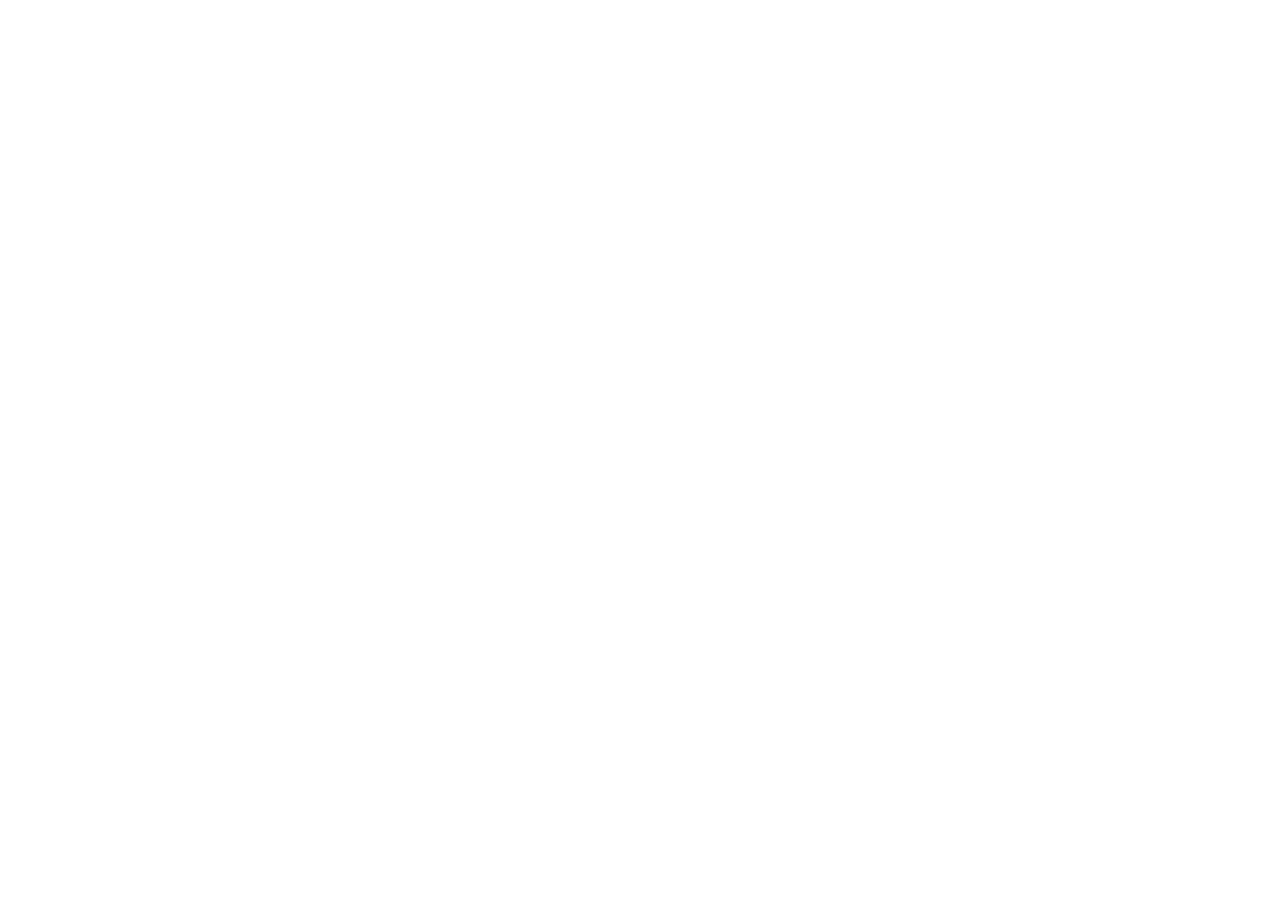
==== index.html @ 2e8c9b0a "Add new files" ====
<!DOCTYPE html>
<html lang="en">
<head>
    <meta charset="UTF-8">
    <meta http-equiv="X-UA-Compatible" content="IE=edge">
    <meta name="viewport" content="width=device-width, initial-scale=1.0">
    <title>Document</title>
</head>
<body>
    
</body>
</html>
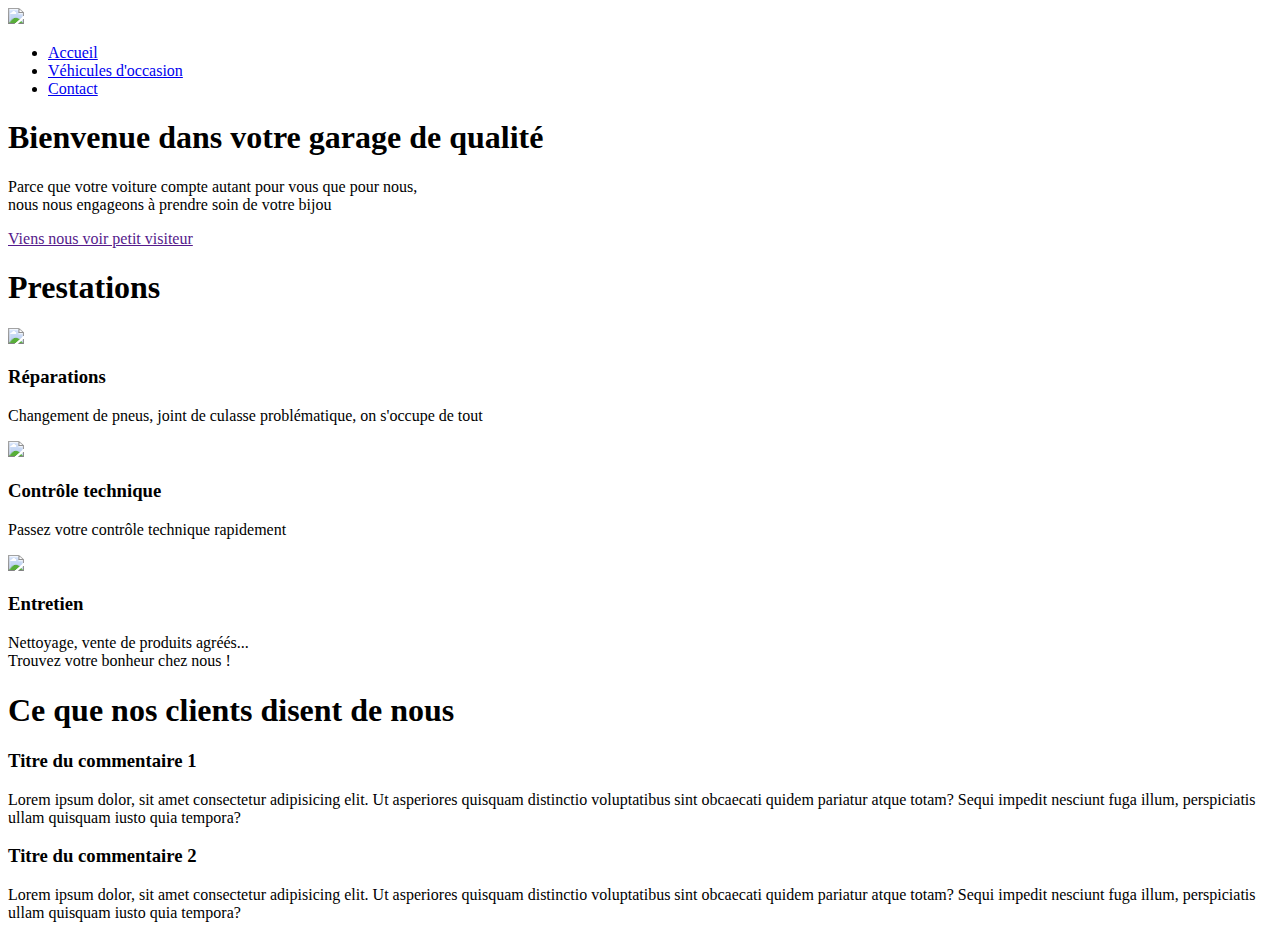
==== commit d1cfe1e8: "Add content" ====
--- a/index.html
+++ b/index.html
@@ -4,9 +4,109 @@
     <meta charset="UTF-8">
     <meta http-equiv="X-UA-Compatible" content="IE=edge">
     <meta name="viewport" content="width=device-width, initial-scale=1.0">
-    <title>Document</title>
-</head>
+    <title>Garage V. Parrot</title>
+    <link rel="icon" href="assets/img/favicon.png" type="image/png">
+    <link rel="stylesheet" href="assets/style.css">
+    <link rel="stylesheet" href="https://cdnjs.cloudflare.com/ajax/libs/font-awesome/6.4.0/css/all.min.css" integrity="sha512-iecdLmaskl7CVkqkXNQ/ZH/XLlvWZOJyj7Yy7tcenmpD1ypASozpmT/E0iPtmFIB46ZmdtAc9eNBvH0H/ZpiBw==" crossorigin="anonymous" referrerpolicy="no-referrer" />
+  </head>
+
 <body>
-    
+<section class="header">
+  <nav>
+    <a href="index.html"><img src="assets/img/logo.png"></a>
+    <div class="nav-links" id="navLinks">
+      <i class="fa fa-times" onclick="hideMenu()"></i>
+      <ul>
+        <li><a href="index.html">Accueil</a></li>
+        <li><a href="vehicules.html">Véhicules d'occasion</a></li>
+        <li><a href="contact.html">Contact</a></li>
+      </ul>
+    </div>
+    <i class="fa fa-bars" onclick="showMenu()"></i>
+  </nav>
+
+<div class="text-box">
+  <h1>Bienvenue dans votre garage de qualité</h1>
+  <p>Parce que votre voiture compte autant pour vous que pour nous, <br>nous nous engageons à prendre soin de votre bijou</p>
+  <a href="" class="hero-btn">Viens nous voir petit visiteur</a>
+</div>
+</section>
+
+<!--PRESTATIONS-->
+<section class="repair">
+  <h1>Prestations</h1>
+  <div class="row">
+    <div class="repair-col">
+      <img src="assets/img/repair.png">
+        <h3>Réparations</h3>
+        <p>Changement de pneus, joint de culasse problématique, on s'occupe de tout</p>
+    </div>
+    <div class="repair-col">
+      <img src="assets/img/control.png">
+        <h3>Contrôle technique</h3>
+        <p>Passez votre contrôle technique rapidement</p>
+    </div>
+    <div class="repair-col">
+      <img src="assets/img/clean.png">
+        <h3>Entretien</h3>
+        <p>Nettoyage, vente de produits agréés... <br>Trouvez votre bonheur chez nous !</p>
+    </div>
+  </div>
+</section>
+
+<!---COMMENTS-->
+
+<section class="comments">
+  <h1>Ce que nos clients disent de nous</h1>
+  <div class="row">
+    <div class="comments-col">
+      <div>
+        <h3>Titre du commentaire 1</h3>
+        <p>Lorem ipsum dolor, sit amet consectetur adipisicing elit. Ut asperiores quisquam 
+          distinctio voluptatibus sint obcaecati quidem pariatur atque totam? Sequi impedit 
+          nesciunt fuga illum, perspiciatis ullam quisquam iusto quia tempora?</p>
+          <i class="fa fa-star"></i>
+          <i class="fa fa-star"></i>
+          <i class="fa fa-star"></i>
+          <i class="fa fa-star"></i>
+          <i class="fa fa-star-o"></i>
+      </div>
+    </div>
+    <div class="comments-col">
+      <div>
+        <h3>Titre du commentaire 2</h3>
+        <p>Lorem ipsum dolor, sit amet consectetur adipisicing elit. Ut asperiores quisquam 
+          distinctio voluptatibus sint obcaecati quidem pariatur atque totam? Sequi impedit 
+          nesciunt fuga illum, perspiciatis ullam quisquam iusto quia tempora?</p>
+          <i class="fa fa-star"></i>
+          <i class="fa fa-star"></i>
+          <i class="fa fa-star"></i>
+          <i class="fa fa-star"></i>
+          <i class="fa fa-star-o"></i>
+      </div>
+    </div>
+  </div>
+</section>
+
+<!---FOOTER-->
+
+<section class="footer">
+  
+</section>
+
+<!--Javascript for Toggle Menu-->
+<script>
+  var navLinks = document.getElementById("navLinks");
+
+  function showMenu() {
+    navLinks.style.right = "0";
+  }
+  function hideMenu(){
+    navLinks.style.right = "-200px";
+  }
+
+
+</script>
+
 </body>
 </html>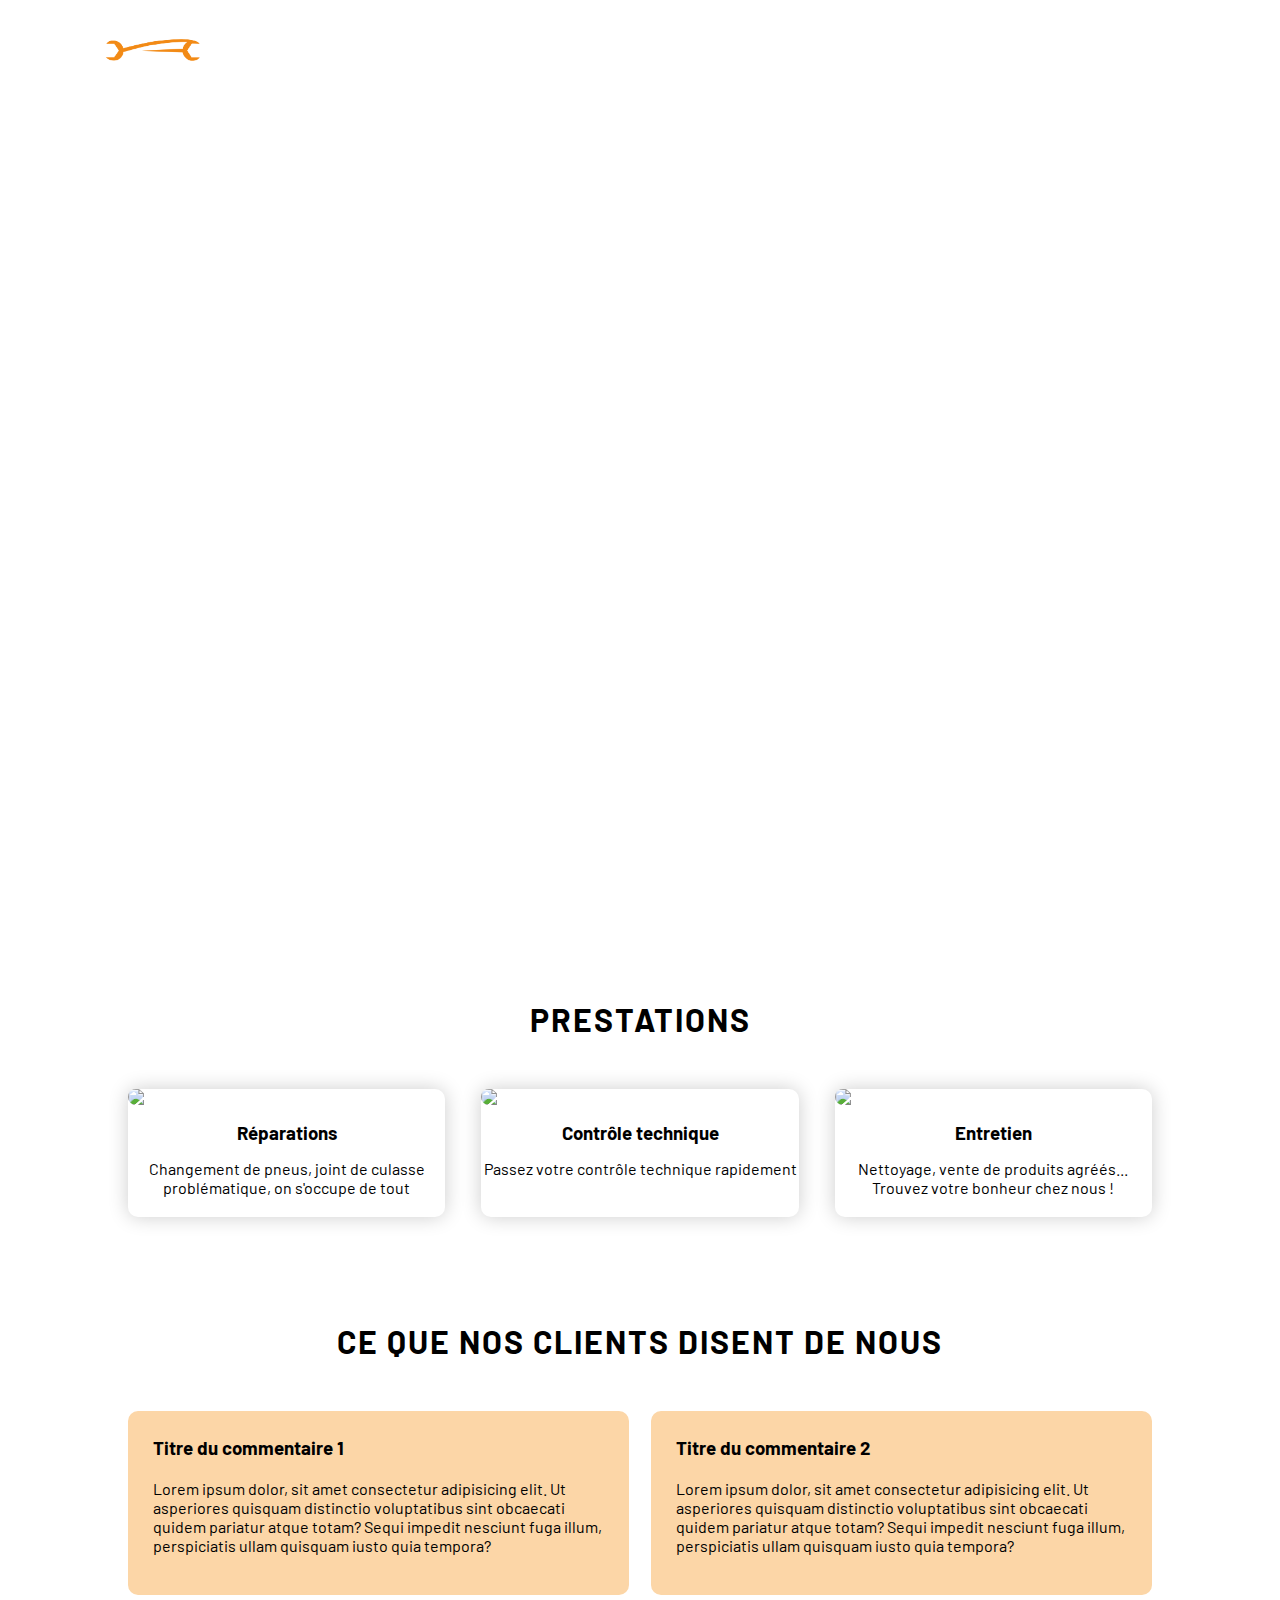
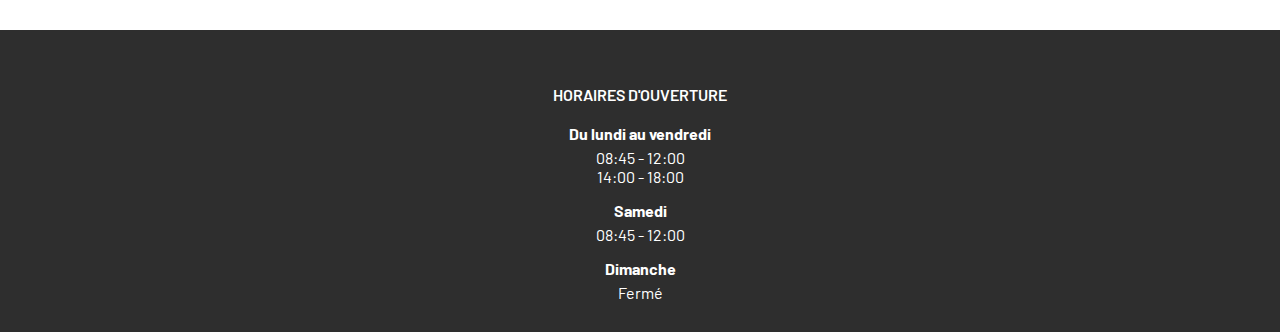
==== commit 6ba4b589: "index page" ====
--- a/index.html
+++ b/index.html
@@ -5,15 +5,15 @@
     <meta http-equiv="X-UA-Compatible" content="IE=edge">
     <meta name="viewport" content="width=device-width, initial-scale=1.0">
     <title>Garage V. Parrot</title>
-    <link rel="icon" href="assets/img/favicon.png" type="image/png">
-    <link rel="stylesheet" href="assets/style.css">
+    <link rel="icon" href="assets/favicon.svg" type="image/svg">
+    <link rel="stylesheet" href="CSS/style.css">
     <link rel="stylesheet" href="https://cdnjs.cloudflare.com/ajax/libs/font-awesome/6.4.0/css/all.min.css" integrity="sha512-iecdLmaskl7CVkqkXNQ/ZH/XLlvWZOJyj7Yy7tcenmpD1ypASozpmT/E0iPtmFIB46ZmdtAc9eNBvH0H/ZpiBw==" crossorigin="anonymous" referrerpolicy="no-referrer" />
   </head>
 
 <body>
 <section class="header">
   <nav>
-    <a href="index.html"><img src="assets/img/logo.png"></a>
+    <a href="index.html"><img src="assets/logo.png"></a>
     <div class="nav-links" id="navLinks">
       <i class="fa fa-times" onclick="hideMenu()"></i>
       <ul>
@@ -26,9 +26,9 @@
   </nav>
 
 <div class="text-box">
-  <h1>Bienvenue dans votre garage de qualité</h1>
-  <p>Parce que votre voiture compte autant pour vous que pour nous, <br>nous nous engageons à prendre soin de votre bijou</p>
-  <a href="" class="hero-btn">Viens nous voir petit visiteur</a>
+  <h1>Bienvenue dans votre Garage V. Parrot</h1>
+  <p>Forts de 15 années d'expérience, nous vous garantissons un service sur mesure.<br>Rassurez-vous, votre véhicule est entre de bonnes mains </p>
+  <a href="" class="hero-btn">Contactez-nous !</a>
 </div>
 </section>
 
@@ -37,17 +37,17 @@
   <h1>Prestations</h1>
   <div class="row">
     <div class="repair-col">
-      <img src="assets/img/repair.png">
+      <img src="assets/repair.png">
         <h3>Réparations</h3>
         <p>Changement de pneus, joint de culasse problématique, on s'occupe de tout</p>
     </div>
     <div class="repair-col">
-      <img src="assets/img/control.png">
+      <img src="assets/control.png">
         <h3>Contrôle technique</h3>
         <p>Passez votre contrôle technique rapidement</p>
     </div>
     <div class="repair-col">
-      <img src="assets/img/clean.png">
+      <img src="assets/clean.png">
         <h3>Entretien</h3>
         <p>Nettoyage, vente de produits agréés... <br>Trouvez votre bonheur chez nous !</p>
     </div>
@@ -69,7 +69,7 @@
           <i class="fa fa-star"></i>
           <i class="fa fa-star"></i>
           <i class="fa fa-star"></i>
-          <i class="fa fa-star-o"></i>
+          <i class="fa fa-star-half"></i>
       </div>
     </div>
     <div class="comments-col">
@@ -82,7 +82,7 @@
           <i class="fa fa-star"></i>
           <i class="fa fa-star"></i>
           <i class="fa fa-star"></i>
-          <i class="fa fa-star-o"></i>
+          <i class="fa fa-star-half"></i>
       </div>
     </div>
   </div>
@@ -91,7 +91,14 @@
 <!---FOOTER-->
 
 <section class="footer">
-  
+    <h4>Horaires d'ouverture</h4>
+        <h5>Du lundi au vendredi</h5>
+        <p>08:45 - 12:00<br>
+        14:00 - 18:00</p>
+       <h5>Samedi</h5>
+        <p>08:45 - 12:00</p>
+        <h5>Dimanche</h5>
+        <p>Fermé</p>
 </section>
 
 <!--Javascript for Toggle Menu-->
--- a/CSS/style.css
+++ b/CSS/style.css
@@ -0,0 +1,245 @@
+@import url('https://fonts.googleapis.com/css2?family=Barlow&display=swap');
+@import url('https://fonts.googleapis.com/css2?family=Barlow:wght@700&display=swap');
+
+* {
+    margin: 0;
+    padding: 0;
+    font-family: 'Barlow', sans-serif;
+}
+.header {
+    min-height: 100vh;
+    width: 100%;
+    background-image: url("../assets/banner.png");
+    background-position: center;
+    background-size: cover;
+    position: relative;
+}
+nav{
+    display: flex;
+    padding: 2% 6%;
+    justify-content: space-between;
+    align-items: center;
+}
+nav img {
+    width: 150px;
+}
+.nav-links {
+    flex: 1;
+    text-align: right;
+}
+.nav-links ul li {
+    list-style: none;
+    display: inline-block;
+    padding: 8px 12px;
+    position: relative;
+}
+.nav-links ul li a {
+    color: #fff;
+    text-decoration: none;
+    text-transform: uppercase;
+    font-weight: bold;
+    font-size: 13px;
+    letter-spacing: 2px;
+}
+.nav-links ul li::after {
+    content: '';
+    width: 0%;
+    height: 2px;
+    background-color: darkorange;
+    display: block;
+    margin: auto;
+    transition: 0.5s;
+}
+.nav-links ul li:hover::after {
+    width: 100%;
+}
+.text-box {
+    width: 90%;
+    color: #fff;
+    position: absolute;
+    top: 50%;
+    left: 50%;
+    transform: translate(-50%, -50%);
+    text-align: center;
+}
+.text-box h1 {
+    font-size: 62px;
+    font-weight: bold;
+}
+.text-box p {
+    margin: 10px 0 40px;
+    font-size: 20px;
+    color: #fff;
+}
+
+.hero-btn {
+    display: inline-block;
+    text-decoration: none;
+    color: #fff;
+    border: 1px solid #fff;
+    padding: 12px 34px;
+    font-size: 18px;
+    background: transparent;
+    position: relative;
+    cursor: pointer;
+}
+.hero-btn:hover{
+    border: 1px solid #ff8c00;
+    background: #ff8c00;
+    transition: 1s;
+    color: #fff;
+}
+nav .fa {
+    display: none;
+}
+
+@media(max-width: 700px) {
+    .text-box h1 {
+        font-size: 45px;
+        font-weight: bold;
+    }
+    .nav-links ul li {
+        display: block;
+    }
+    .nav-links {
+        position: absolute;
+        background-color: #ff8c00;
+        height: 100vh;
+        width: 200px;
+        top: 0;
+        right: -200px;
+        text-align: left;
+        z-index: 2;
+        transition: 1s;
+    }
+    nav .fa {
+        display: block;
+        color: #fff;
+        margin: 10px;
+        font-size: 22px;
+        cursor: pointer;
+    }
+    .nav-links ul {
+        padding: 30px;
+    }
+    html, body {
+        overflow-x: hidden;
+    }
+}
+
+/*-------Prestations------ */
+.row {
+    margin-top: 5%;
+    display: flex;
+    justify-content: space-between;
+}
+.repair {
+    width: 80%;
+    margin: auto;
+    text-align: center;
+    padding-top: 100px;
+}
+.repair h1 {
+    text-transform: uppercase;
+    font-weight: bold;
+    letter-spacing: 2px;
+}
+.repair-col {
+    flex-basis: 31%;
+    border-radius: 10px;
+    margin-bottom: 5px;
+    text-align: center;
+    box-sizing: border-box;
+    box-shadow: 0 0 20px 0px rgba(0,0,0,0.2);
+}
+.repair-col img {
+    width: 100%;
+    display: block;
+    border-radius: 10px;
+}
+.repair-col  p{
+    padding: 0;
+    margin-bottom: 20px;
+}
+.repair-col h3{
+    margin-top: 16px;
+    margin-bottom: 15px;
+    text-align: center;
+}
+
+
+@media(max-width: 700px){
+    .row{
+        flex-direction: column;
+    }
+    .repair-col{
+        margin-bottom: 50px;
+    }
+}
+
+/* Comments*/
+
+.comments {
+    width: 80%;
+    margin: auto;
+    padding-top: 100px;
+    text-align: center;
+}
+.comments h1{
+    text-transform: uppercase;
+    font-weight: bold;
+    letter-spacing: 2px;
+}
+.comments-col {
+    flex-basis: 44%;
+    border-radius: 10px;
+    margin-bottom: 5px;
+    text-align: left;
+    background-color: #fcd6a7;
+    padding: 25px;
+    cursor: pointer;
+    display: flex;
+}
+.comments-col h3 {
+    text-align: left;
+}
+.comments-col p {
+    padding-top: 20px;
+    padding-bottom: 15px;
+    text-align: left;
+}
+.comments-col .fa {
+    color: #ff8c00;
+}
+@media(max-width: 1120px){
+    .comments-col{
+        margin-right: 10px;
+    }
+}
+@media(max-width: 700px){
+    .comments-col{
+        margin-right: 0;
+        margin-bottom: 15px;
+    }
+}
+
+/*----- FOOTER ----*/
+.footer {
+    width: 100%;
+    background-color: #2e2e2e;
+    color: #fff;
+    text-align: center;
+    padding: 30px 0;
+    margin-top: 30px;
+}
+.footer h4 {
+    margin-top: 25px;
+    margin-bottom: 20px;
+    font-weight: 600;
+    text-transform: uppercase;
+}
+.footer h5{
+    margin-bottom: 5px;
+    margin-top: 15px;
+    font-size: medium;
+}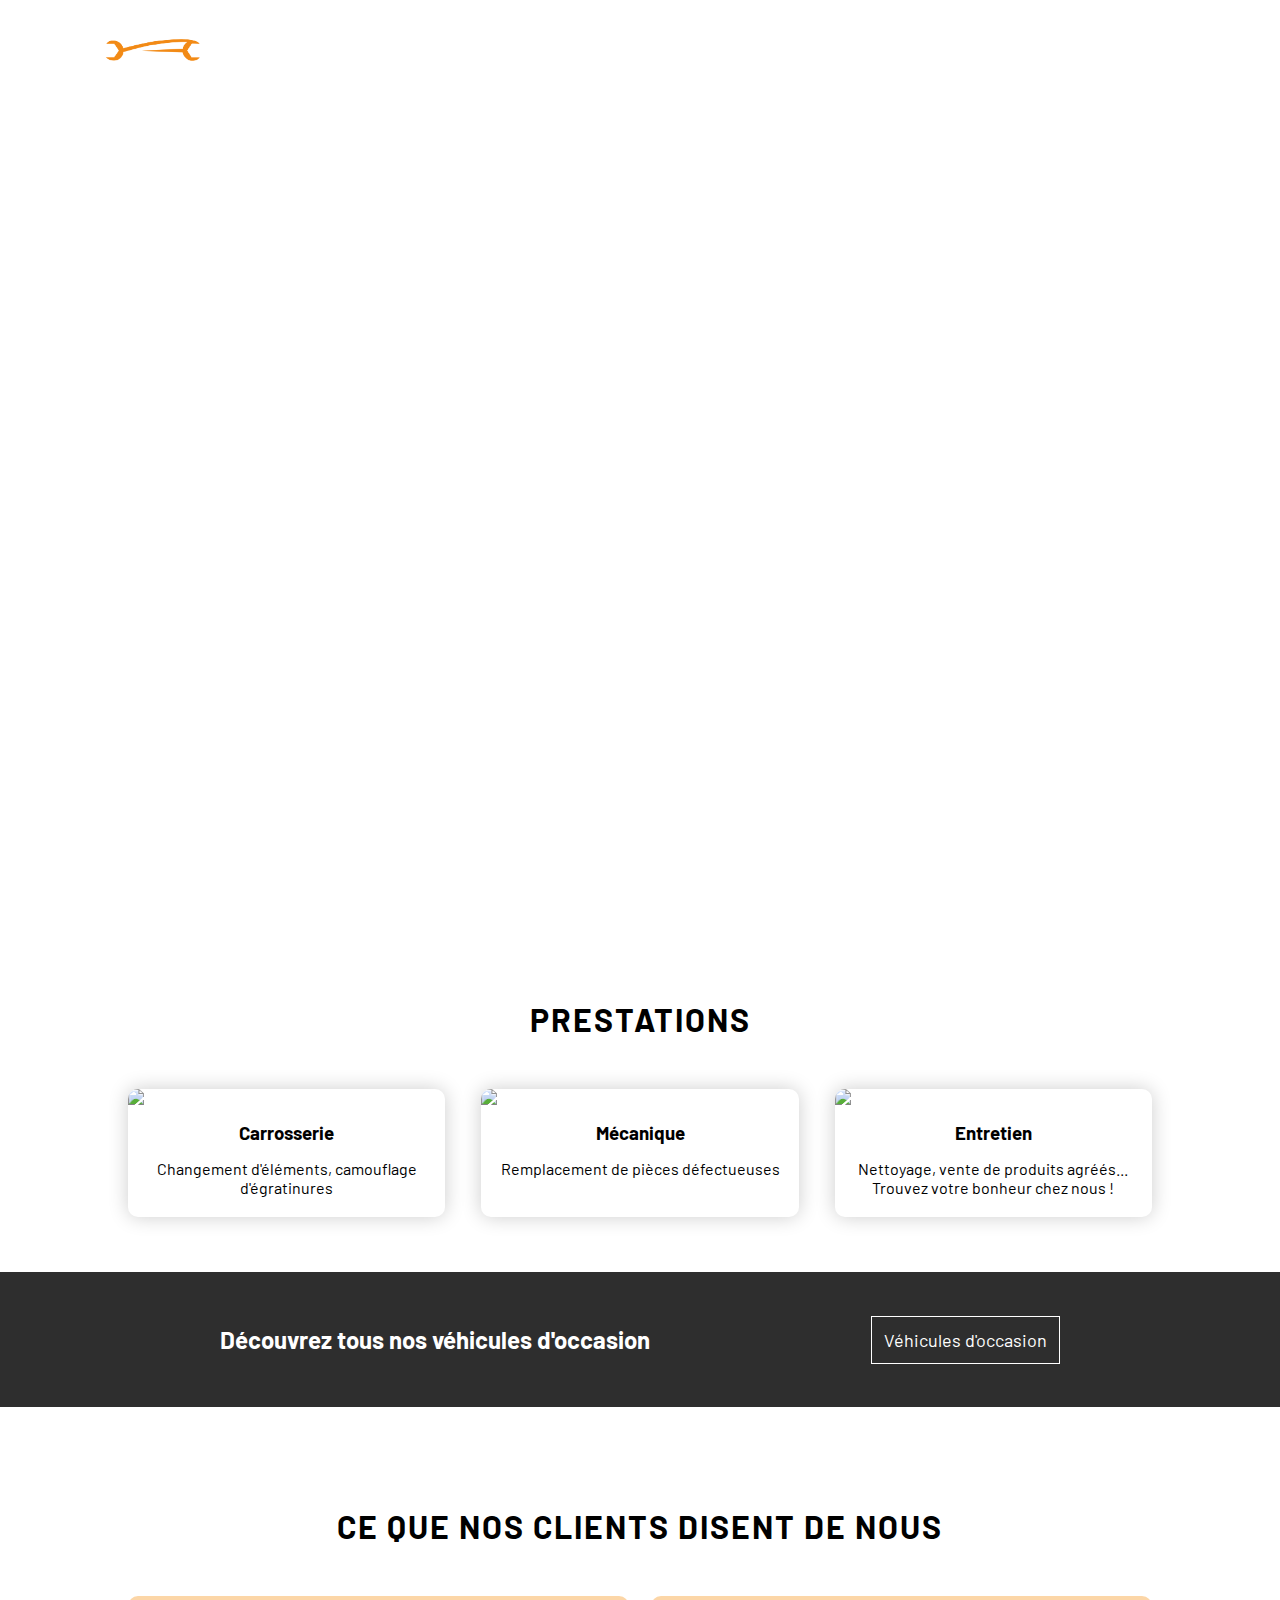
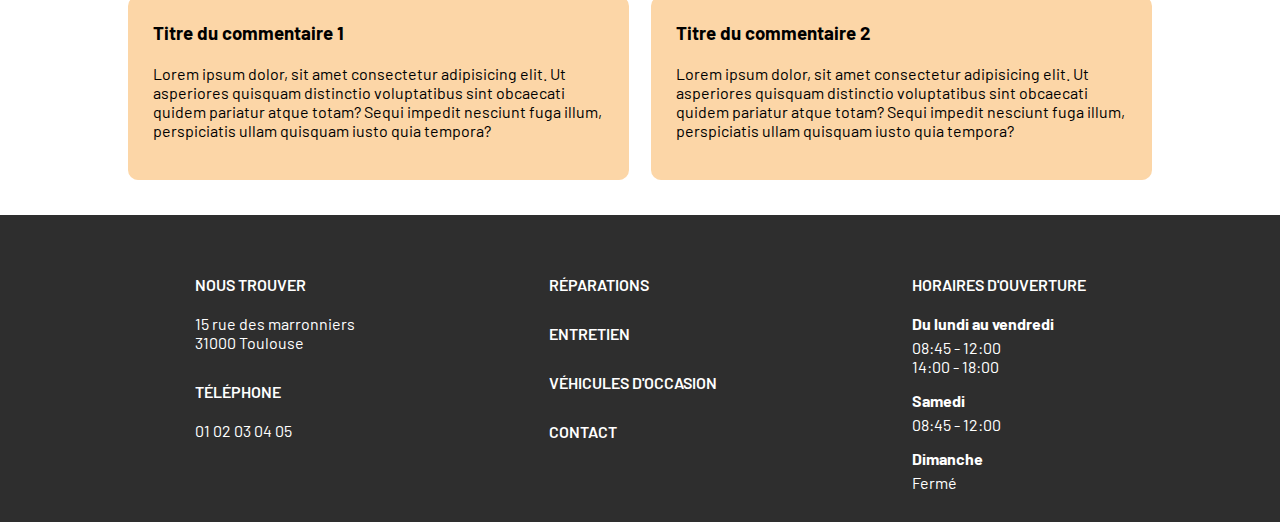
==== commit 2a0f3256: "Création pages supp" ====
--- a/index.html
+++ b/index.html
@@ -11,13 +11,15 @@
   </head>
 
 <body>
-<section class="header">
+<section class="header-index">
   <nav>
     <a href="index.html"><img src="assets/logo.png"></a>
     <div class="nav-links" id="navLinks">
       <i class="fa fa-times" onclick="hideMenu()"></i>
       <ul>
         <li><a href="index.html">Accueil</a></li>
+        <li><a href="repair.html">Réparations</a></li>
+        <li><a href="clean.html">Entretien</a></li>
         <li><a href="vehicules.html">Véhicules d'occasion</a></li>
         <li><a href="contact.html">Contact</a></li>
       </ul>
@@ -28,7 +30,7 @@
 <div class="text-box">
   <h1>Bienvenue dans votre Garage V. Parrot</h1>
   <p>Forts de 15 années d'expérience, nous vous garantissons un service sur mesure.<br>Rassurez-vous, votre véhicule est entre de bonnes mains </p>
-  <a href="" class="hero-btn">Contactez-nous !</a>
+  <a href="contact.html" class="hero-btn">Contactez-nous !</a>
 </div>
 </section>
 
@@ -38,13 +40,13 @@
   <div class="row">
     <div class="repair-col">
       <img src="assets/repair.png">
-        <h3>Réparations</h3>
-        <p>Changement de pneus, joint de culasse problématique, on s'occupe de tout</p>
+        <h3>Carrosserie</h3>
+        <p>Changement d'éléments, camouflage d'égratinures</p>
     </div>
     <div class="repair-col">
       <img src="assets/control.png">
-        <h3>Contrôle technique</h3>
-        <p>Passez votre contrôle technique rapidement</p>
+        <h3>Mécanique</h3>
+        <p>Remplacement de pièces défectueuses</p>
     </div>
     <div class="repair-col">
       <img src="assets/clean.png">
@@ -52,6 +54,12 @@
         <p>Nettoyage, vente de produits agréés... <br>Trouvez votre bonheur chez nous !</p>
     </div>
   </div>
+</section>
+
+<!--- VEHICULES -->
+<section class="banner-vehicules">
+  <h2>Découvrez tous nos véhicules d'occasion</h2>
+  <a href="vehicules.html" class="btn-vehicules">Véhicules d'occasion</a>
 </section>
 
 <!---COMMENTS-->
@@ -91,6 +99,19 @@
 <!---FOOTER-->
 
 <section class="footer">
+  <div>
+    <h4>Nous trouver</h4>
+    <p>15 rue des marronniers<br>31000 Toulouse</p>
+    <h4>Téléphone</h4>
+    <p>01 02 03 04 05</p>
+  </div>
+  <div class="nav-footer">
+    <a href="repair.html"><h4>Réparations</h4></a>
+    <a href="clean.html"><h4>Entretien</h4></a>
+    <a href="vehicules.html"><h4>Véhicules d'occasion</h4></a>
+    <a href="contact.html"><h4>Contact</h4></a>
+  </div>
+  <div>
     <h4>Horaires d'ouverture</h4>
         <h5>Du lundi au vendredi</h5>
         <p>08:45 - 12:00<br>
@@ -99,6 +120,7 @@
         <p>08:45 - 12:00</p>
         <h5>Dimanche</h5>
         <p>Fermé</p>
+  </div>
 </section>
 
 <!--Javascript for Toggle Menu-->
--- a/CSS/style.css
+++ b/CSS/style.css
@@ -6,13 +6,18 @@
     padding: 0;
     font-family: 'Barlow', sans-serif;
 }
-.header {
+.header-index {
     min-height: 100vh;
     width: 100%;
     background-image: url("../assets/banner.png");
     background-position: center;
     background-size: cover;
     position: relative;
+}
+.header {
+    min-height: 10vh;
+    width: 100%;
+    background-color: #2e2e2e;
 }
 nav{
     display: flex;
@@ -155,7 +160,8 @@
 .repair-col img {
     width: 100%;
     display: block;
-    border-radius: 10px;
+    border-top-left-radius: 10px;
+    border-top-right-radius: 10px;
 }
 .repair-col  p{
     padding: 0;
@@ -177,7 +183,51 @@
     }
 }
 
-/* Comments*/
+/*------- VEHICULES -----------*/
+
+.banner-vehicules {
+    min-height: 15vh;
+    width: 100%;
+    background-color: #2e2e2e;
+    display: flex;
+    flex-direction: row;
+    justify-content: space-evenly;
+    margin-top: 50px;
+}
+.banner-vehicules h2 {
+    color: #fff;
+    align-self: center;
+}
+.btn-vehicules {
+    text-decoration: none;
+    color: #fff;
+    font-size: 18px;
+    background: transparent;
+    border: 1px solid #fff;
+    padding: 12px;
+    align-self: center;
+    cursor: pointer;
+}
+.btn-vehicules:hover{
+    border: 1px solid #ff8c00;
+    background: #ff8c00;
+    transition: 1s;
+    color: #fff;
+}
+@media(max-width: 700px){
+    .banner-vehicules{
+        flex-direction: column;
+        margin-bottom: 50px;
+    }
+}
+@media(max-width: 430px){
+    .banner-vehicules{
+        text-align: center;
+    }
+}
+
+
+/*------- COMMENTS -----------*/
 
 .comments {
     width: 80%;
@@ -217,6 +267,9 @@
     }
 }
 @media(max-width: 700px){
+    .comments {
+        padding-top: 30px;
+    }
     .comments-col{
         margin-right: 0;
         margin-bottom: 15px;
@@ -228,12 +281,17 @@
     width: 100%;
     background-color: #2e2e2e;
     color: #fff;
-    text-align: center;
+    display: flex;
+    flex-direction: row;
+    justify-content: space-evenly;
+    text-align: left;
     padding: 30px 0;
     margin-top: 30px;
+    justify-self: center;
+
 }
 .footer h4 {
-    margin-top: 25px;
+    margin-top: 30px;
     margin-bottom: 20px;
     font-weight: 600;
     text-transform: uppercase;
@@ -242,4 +300,19 @@
     margin-bottom: 5px;
     margin-top: 15px;
     font-size: medium;
+}
+.footer a {
+    text-decoration: none;
+    color: #fff;
+}
+@media(max-width: 700px) {
+    .footer {
+        flex-direction: column;
+        align-items: center;
+
+    }
+    .nav-footer {
+        margin-top: 30px;
+        padding: 0;
+    }
 }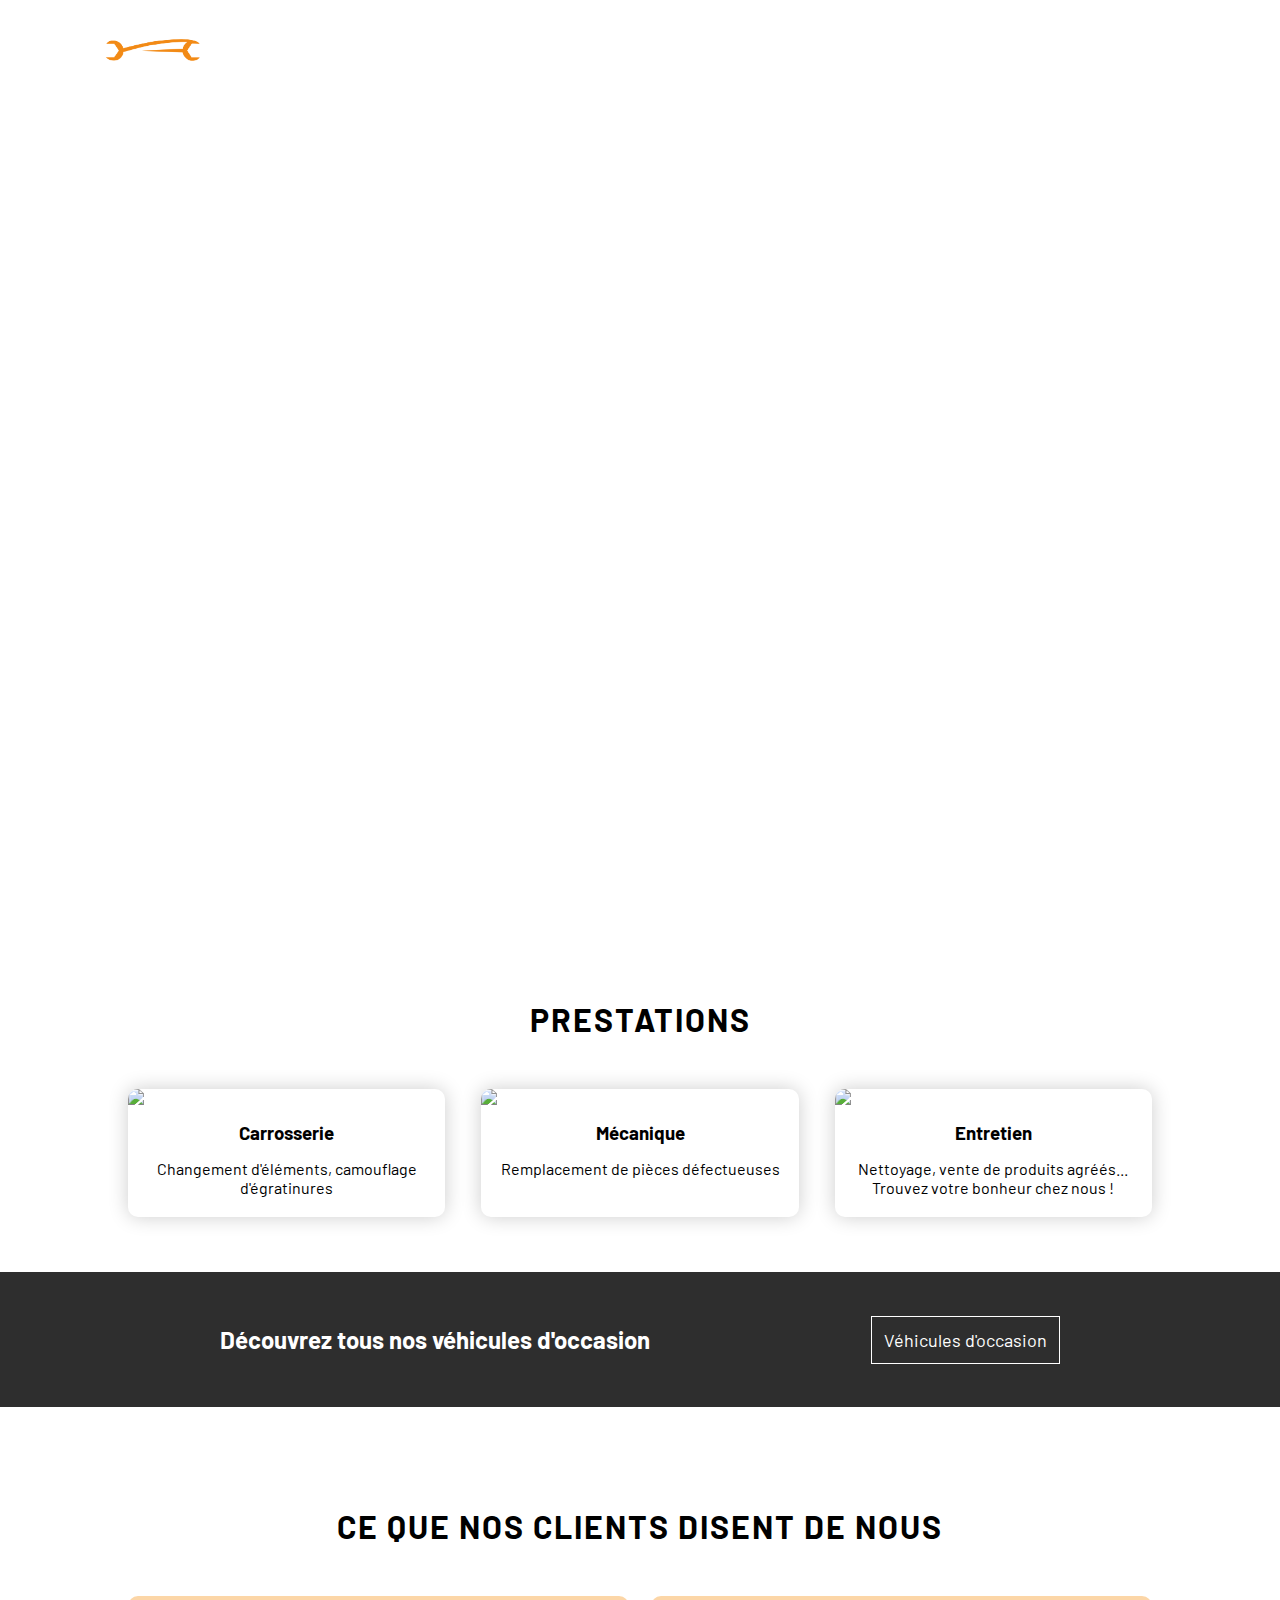
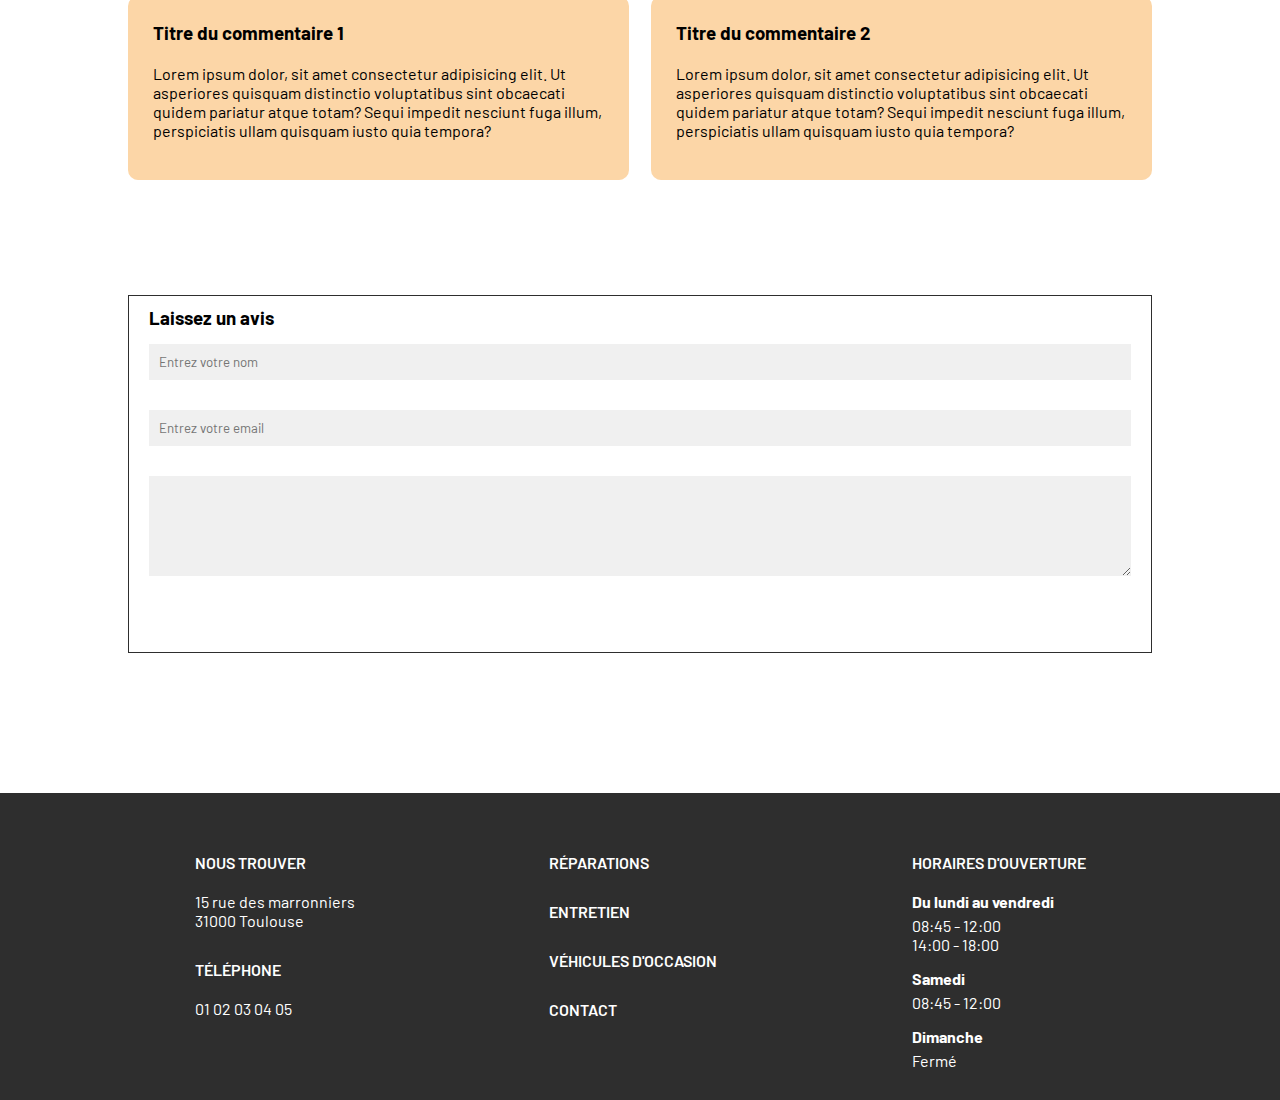
==== commit 101f422c: "avis" ====
--- a/index.html
+++ b/index.html
@@ -96,6 +96,21 @@
   </div>
 </section>
 
+<!--- AVIS --->
+
+<section class="comment-content">
+  <div class="comment-box">
+    <h3> Laissez un avis</h3>
+    <form class="comment-form">
+      <input type="text" placeholder="Entrez votre nom">
+      <input type="email" placeholder="Entrez votre email">
+      <textarea rows="5" placeholder="Votre avis">
+      </textarea>
+      <button type="submit" class="hero-btn red-btn">Envoyer l'avis</button>
+    </form>
+</div>
+</section>
+
 <!---FOOTER-->
 
 <section class="footer">
--- a/CSS/style.css
+++ b/CSS/style.css
@@ -276,6 +276,53 @@
     }
 }
 
+/*------- COMMENT BOX -----------*/
+
+.comment-content {
+    width: 80%;
+    margin: auto;
+    padding: 60px 0;
+    flex-basis: 65%;
+}
+.comment-box {
+    border: 1px solid #2e2e2e;
+    margin: 50px 0;
+    padding: 10px 20px;
+}
+.comment-box h3 {
+    text-align: left;
+}
+.comment-form input, .comment-form textarea {
+    width: 100%;
+    padding: 10px;
+    margin: 15px 0;
+    box-sizing: border-box;
+    border: none;
+    outline: none;
+    background: #f0f0f0;
+}
+
+/*----- CARROSSERIE ----*/
+.carrosserie {
+    width: 80%;
+    margin: auto;
+    padding-top: 80px;
+    padding-bottom: 50px;
+}
+.carrosserie-col {
+    flex-basis: 48%;
+    padding: 30px 2px;
+}
+.carrosserie-col img {
+    width: 100%;
+}
+.carrosserie-col h1 {
+    padding-top: 0;
+}
+.carrosserie-col p {
+    padding: 15px 0 25px;
+}
+
 /*----- FOOTER ----*/
 .footer {
     width: 100%;
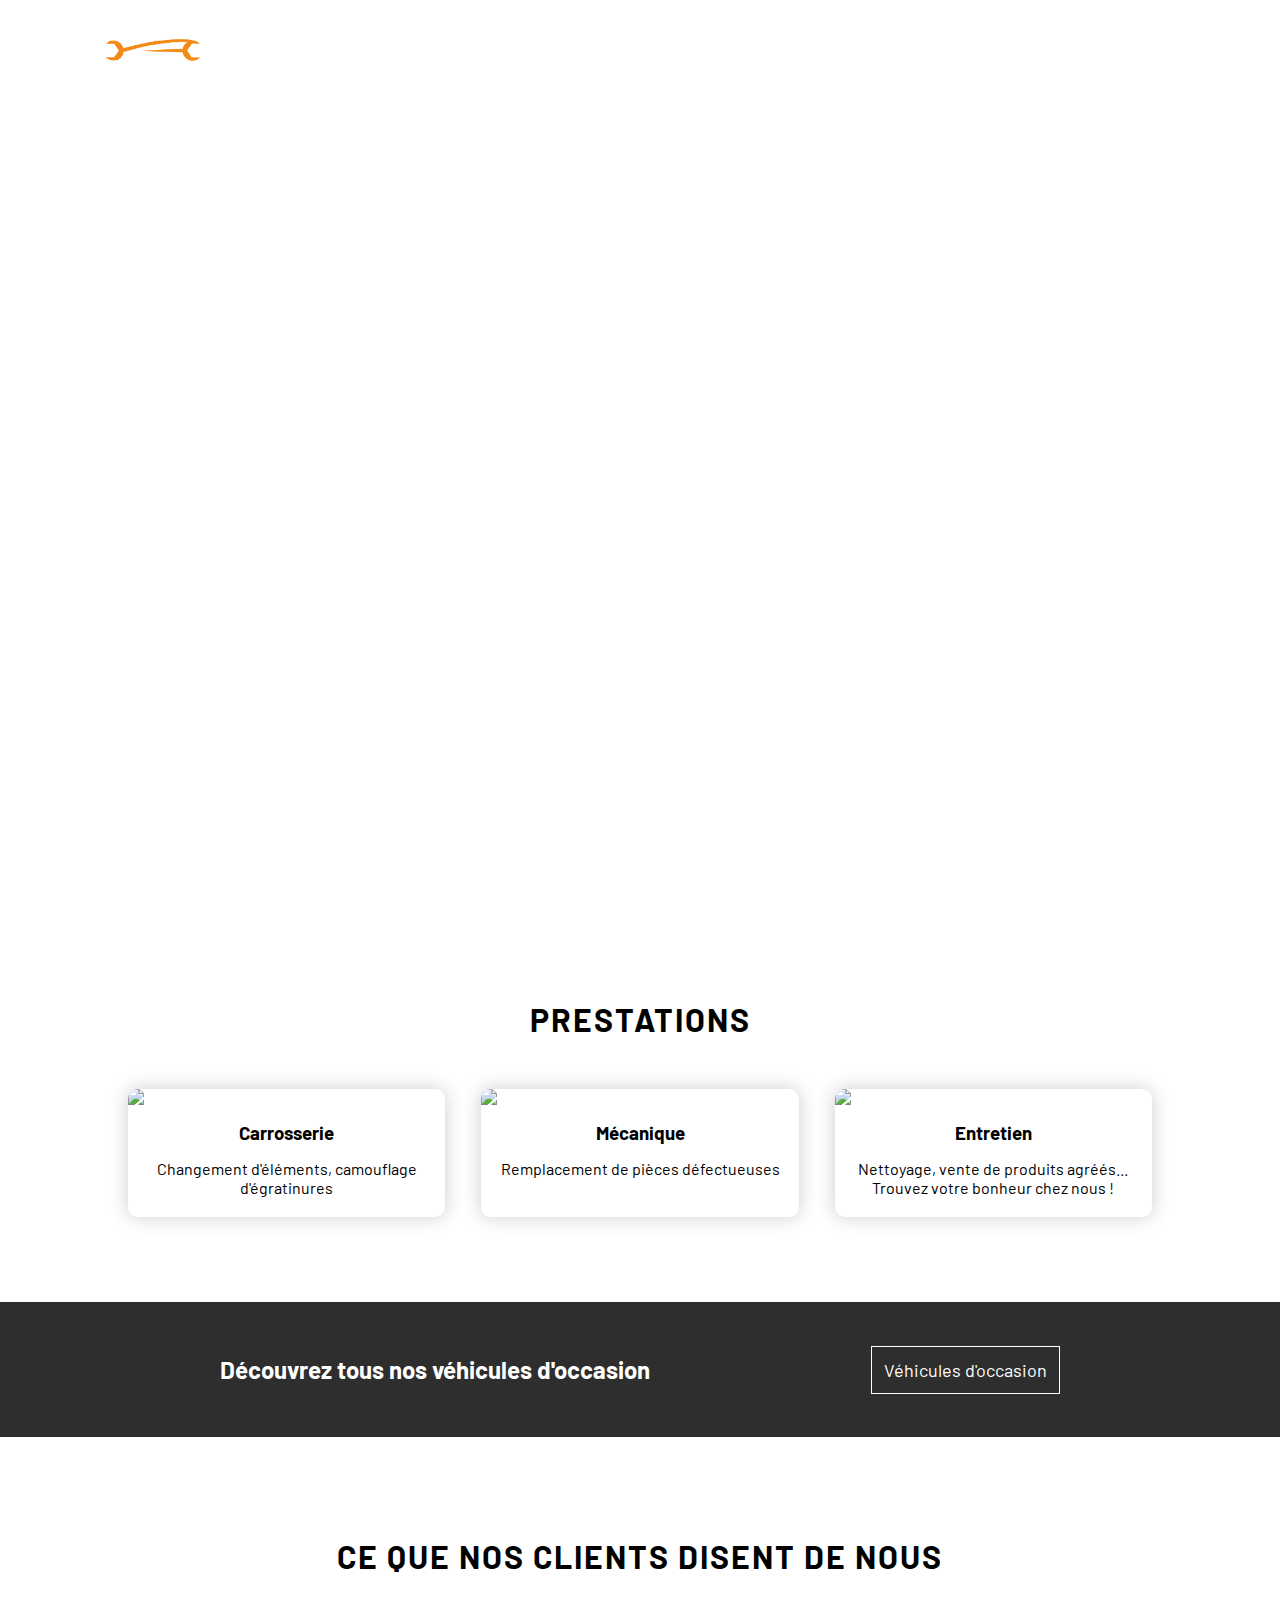
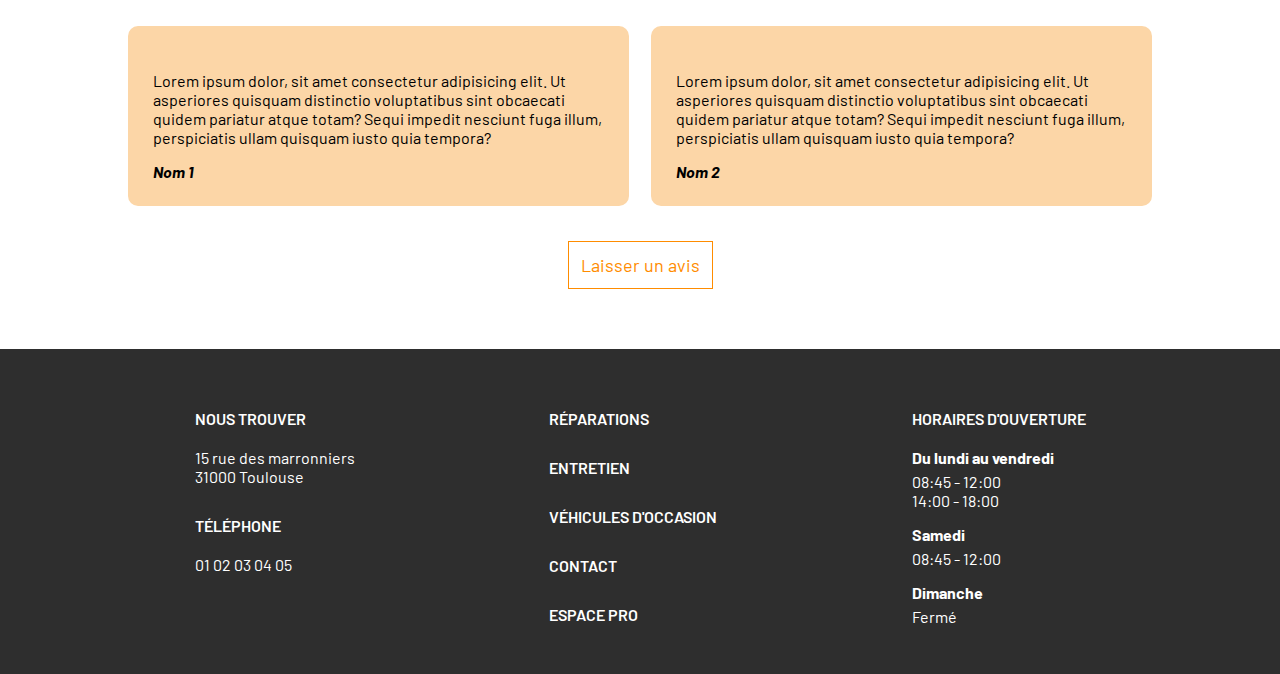
==== commit ae0a9834: "modale" ====
--- a/index.html
+++ b/index.html
@@ -69,46 +69,55 @@
   <div class="row">
     <div class="comments-col">
       <div>
-        <h3>Titre du commentaire 1</h3>
+        <i class="fa fa-star"></i>
+        <i class="fa fa-star"></i>
+        <i class="fa fa-star"></i>
+        <i class="fa fa-star"></i>
+        <i class="fa fa-star-half"></i>
         <p>Lorem ipsum dolor, sit amet consectetur adipisicing elit. Ut asperiores quisquam 
           distinctio voluptatibus sint obcaecati quidem pariatur atque totam? Sequi impedit 
           nesciunt fuga illum, perspiciatis ullam quisquam iusto quia tempora?</p>
-          <i class="fa fa-star"></i>
-          <i class="fa fa-star"></i>
-          <i class="fa fa-star"></i>
-          <i class="fa fa-star"></i>
-          <i class="fa fa-star-half"></i>
+        <h4>Nom 1</h4>
       </div>
     </div>
     <div class="comments-col">
       <div>
-        <h3>Titre du commentaire 2</h3>
+        <i class="fa fa-star"></i>
+        <i class="fa fa-star"></i>
+        <i class="fa fa-star"></i>
+        <i class="fa fa-star"></i>
+        <i class="fa fa-star-half"></i>
         <p>Lorem ipsum dolor, sit amet consectetur adipisicing elit. Ut asperiores quisquam 
           distinctio voluptatibus sint obcaecati quidem pariatur atque totam? Sequi impedit 
           nesciunt fuga illum, perspiciatis ullam quisquam iusto quia tempora?</p>
-          <i class="fa fa-star"></i>
-          <i class="fa fa-star"></i>
-          <i class="fa fa-star"></i>
-          <i class="fa fa-star"></i>
-          <i class="fa fa-star-half"></i>
+        <h4>Nom 2</h4>
       </div>
     </div>
   </div>
-</section>
-
-<!--- AVIS --->
-
-<section class="comment-content">
-  <div class="comment-box">
-    <h3> Laissez un avis</h3>
-    <form class="comment-form">
-      <input type="text" placeholder="Entrez votre nom">
-      <input type="email" placeholder="Entrez votre email">
-      <textarea rows="5" placeholder="Votre avis">
-      </textarea>
-      <button type="submit" class="hero-btn red-btn">Envoyer l'avis</button>
-    </form>
-</div>
+  <div>
+    <!-- Trigger/Open The Modal -->
+      <button id="myBtn" class="comment-btn">Laisser un avis</button>
+    
+      <!-- The Modal -->
+      <div id="myModal" class="modal">
+    
+        <!-- Modal content -->
+        <div class="modal-content">
+          <span class="close">&times;</span>
+          <section class="comment-content">
+            <div class="comment-box">
+              <h3> Laissez un avis</h3>
+              <form class="comment-form">
+                <input type="text" placeholder="Entrez votre nom">
+                <input type="email" placeholder="Entrez votre email">
+                <textarea rows="5" placeholder="Votre commentaire"></textarea>
+                <button type="submit" class="hero-btn red-btn">Envoyer l'avis</button>
+              </form>
+          </div>
+          </section>
+        </div>
+      </div>
+    </div>
 </section>
 
 <!---FOOTER-->
@@ -125,6 +134,7 @@
     <a href="clean.html"><h4>Entretien</h4></a>
     <a href="vehicules.html"><h4>Véhicules d'occasion</h4></a>
     <a href="contact.html"><h4>Contact</h4></a>
+    <a href="#"><h4>Espace pro</h4></a>
   </div>
   <div>
     <h4>Horaires d'ouverture</h4>
@@ -137,20 +147,6 @@
         <p>Fermé</p>
   </div>
 </section>
-
-<!--Javascript for Toggle Menu-->
-<script>
-  var navLinks = document.getElementById("navLinks");
-
-  function showMenu() {
-    navLinks.style.right = "0";
-  }
-  function hideMenu(){
-    navLinks.style.right = "-200px";
-  }
-
-
-</script>
-
+<script src="JS/main.js"></script>
 </body>
 </html>--- a/CSS/style.css
+++ b/CSS/style.css
@@ -192,7 +192,7 @@
     display: flex;
     flex-direction: row;
     justify-content: space-evenly;
-    margin-top: 50px;
+    margin-top: 80px;
 }
 .banner-vehicules h2 {
     color: #fff;
@@ -208,7 +208,7 @@
     align-self: center;
     cursor: pointer;
 }
-.btn-vehicules:hover{
+.btn-vehicules:hover, .comment-btn:hover{
     border: 1px solid #ff8c00;
     background: #ff8c00;
     transition: 1s;
@@ -250,8 +250,9 @@
     cursor: pointer;
     display: flex;
 }
-.comments-col h3 {
+.comments-col h4 {
     text-align: left;
+    font-style: italic;
 }
 .comments-col p {
     padding-top: 20px;
@@ -274,6 +275,59 @@
         margin-right: 0;
         margin-bottom: 15px;
     }
+}
+
+/*--- MODALE---*/
+
+.comment-btn {
+    text-decoration: none;
+    color: #ff8c00;
+    font-size: 18px;
+    background: transparent;
+    border: 1px solid #ff8c00;
+    padding: 12px;
+    align-self: center;
+    cursor: pointer;
+    margin: 30px;
+}
+/* The Modal (background) */
+.modal {
+  display: none; /* Hidden by default */
+  position: fixed; /* Stay in place */
+  z-index: 1; /* Sit on top */
+  padding-top: 100px; /* Location of the box */
+  left: 0;
+  top: 0;
+  width: 100%; /* Full width */
+  height: 100%; /* Full height */
+  overflow: auto; /* Enable scroll if needed */
+  background-color: rgb(0,0,0); /* Fallback color */
+  background-color: rgba(0,0,0,0.4); /* Black w/ opacity */
+}
+
+/* Modal Content */
+.modal-content {
+  background-color: #fefefe;
+  margin: auto;
+  padding: 20px;
+  border: 1px solid #888;
+  width: 80%;
+  border-radius: 10px;
+}
+
+/* The Close Button */
+.close {
+  color: #aaaaaa;
+  float: right;
+  font-size: 28px;
+  font-weight: bold;
+}
+
+.close:hover,
+.close:focus {
+  color: #000;
+  text-decoration: none;
+  cursor: pointer;
 }
 
 /*------- COMMENT BOX -----------*/
@@ -285,12 +339,8 @@
     flex-basis: 65%;
 }
 .comment-box {
-    border: 1px solid #2e2e2e;
     margin: 50px 0;
     padding: 10px 20px;
-}
-.comment-box h3 {
-    text-align: left;
 }
 .comment-form input, .comment-form textarea {
     width: 100%;
@@ -300,6 +350,14 @@
     border: none;
     outline: none;
     background: #f0f0f0;
+}
+
+.comment-form btn {
+    margin: 10px 0;
+}
+.red-btn {
+    color:#ff8c00;
+    border: 1px solid #ff8c00;
 }
 
 /*----- CARROSSERIE ----*/
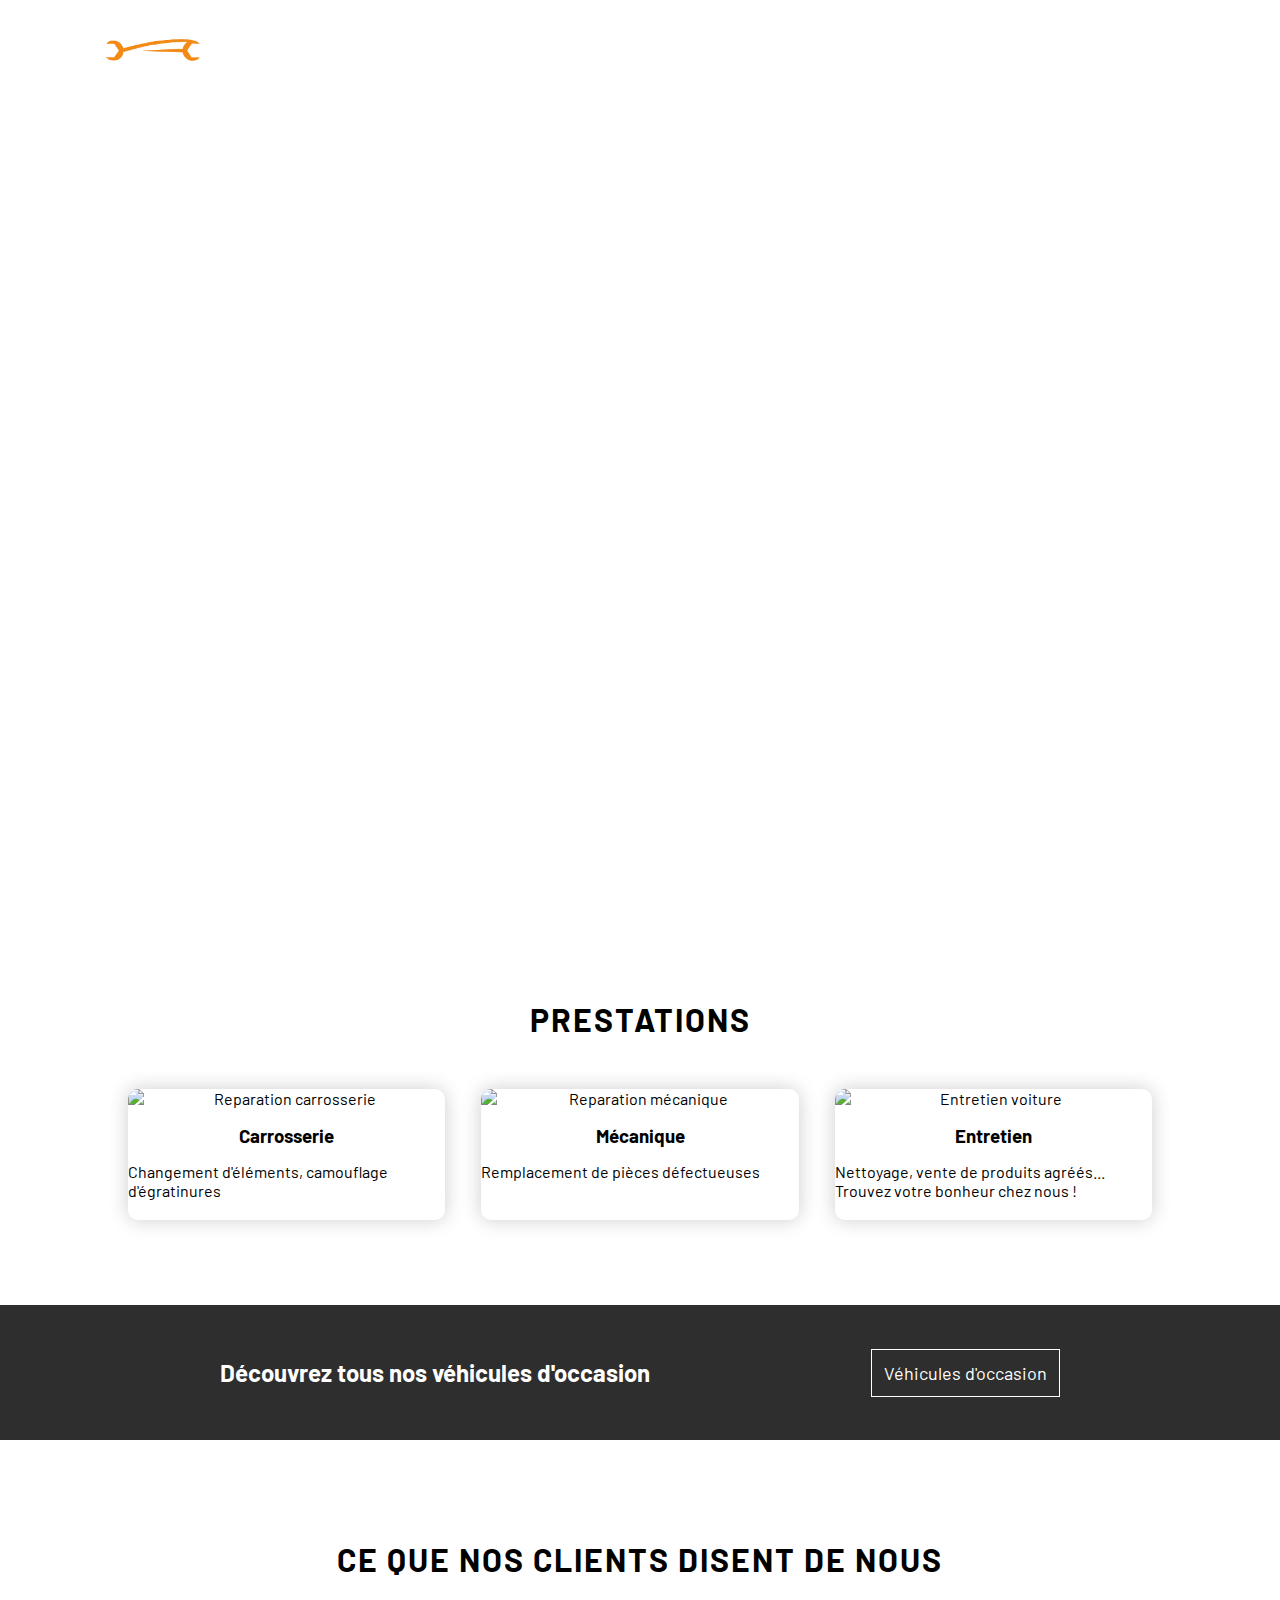
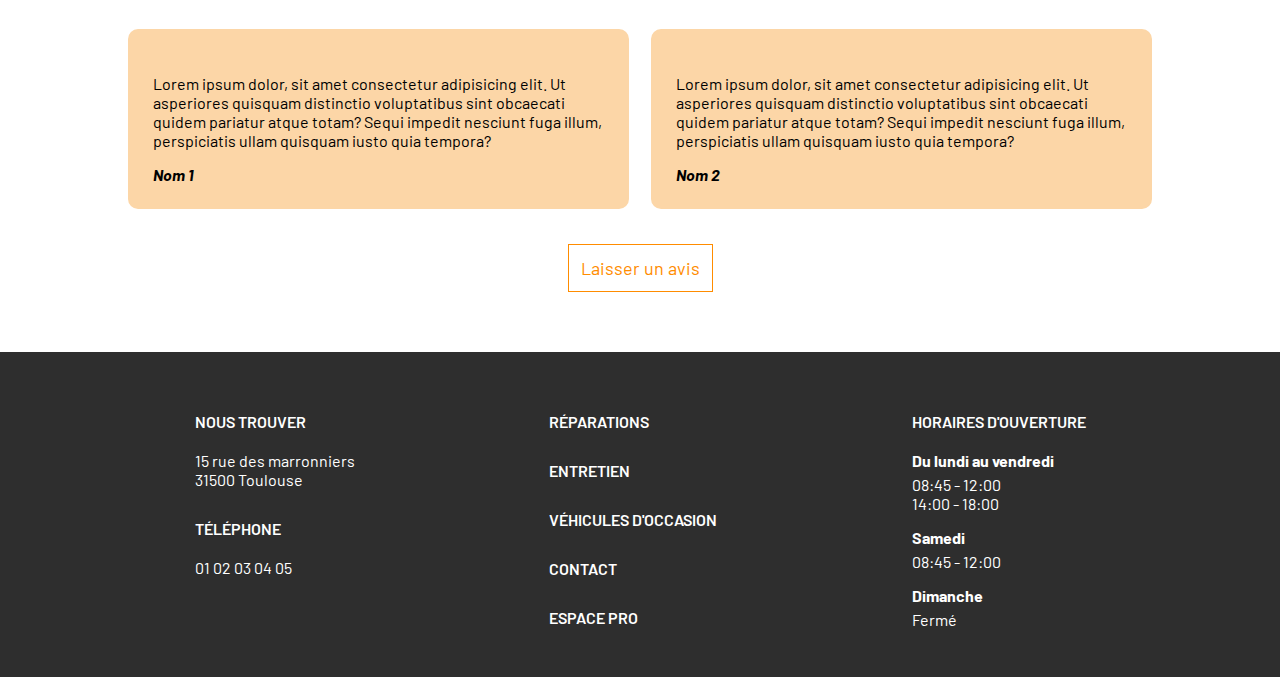
==== commit a47615a8: "contenu contact" ====
--- a/index.html
+++ b/index.html
@@ -29,7 +29,7 @@
 
 <div class="text-box">
   <h1>Bienvenue dans votre Garage V. Parrot</h1>
-  <p>Forts de 15 années d'expérience, nous vous garantissons un service sur mesure.<br>Rassurez-vous, votre véhicule est entre de bonnes mains </p>
+  <p>Implantés dans la ville de Toulouse depuis plus de 15ans, nous vous garantissons un service rapide et sur mesure.<br>Confiez votre véhicule à de vrais passionés en toute confiance. </p>
   <a href="contact.html" class="hero-btn">Contactez-nous !</a>
 </div>
 </section>
@@ -39,17 +39,17 @@
   <h1>Prestations</h1>
   <div class="row">
     <div class="repair-col">
-      <img src="assets/repair.png">
+      <img src="assets/repair.png" alt="Reparation carrosserie">
         <h3>Carrosserie</h3>
         <p>Changement d'éléments, camouflage d'égratinures</p>
     </div>
     <div class="repair-col">
-      <img src="assets/control.png">
+      <img src="assets/control.png" alt="Reparation mécanique">
         <h3>Mécanique</h3>
         <p>Remplacement de pièces défectueuses</p>
     </div>
     <div class="repair-col">
-      <img src="assets/clean.png">
+      <img src="assets/clean.png" alt="Entretien voiture">
         <h3>Entretien</h3>
         <p>Nettoyage, vente de produits agréés... <br>Trouvez votre bonheur chez nous !</p>
     </div>
@@ -125,7 +125,7 @@
 <section class="footer">
   <div>
     <h4>Nous trouver</h4>
-    <p>15 rue des marronniers<br>31000 Toulouse</p>
+    <p>15 rue des marronniers<br>31500 Toulouse</p>
     <h4>Téléphone</h4>
     <p>01 02 03 04 05</p>
   </div>
--- a/CSS/style.css
+++ b/CSS/style.css
@@ -58,6 +58,9 @@
 .nav-links ul li:hover::after {
     width: 100%;
 }
+.nav-links ul li a.active {
+    color: #ff8c00;
+}
 .text-box {
     width: 90%;
     color: #fff;
@@ -73,8 +76,10 @@
 }
 .text-box p {
     margin: 10px 0 40px;
+    padding-top: 15px;
     font-size: 20px;
     color: #fff;
+    text-align: center;
 }
 
 .hero-btn {
@@ -373,12 +378,39 @@
 }
 .carrosserie-col img {
     width: 100%;
+    border-radius: 10px;
 }
 .carrosserie-col h1 {
     padding-top: 0;
 }
 .carrosserie-col p {
     padding: 15px 0 25px;
+}
+
+
+/*----- CONTACT ----*/
+.contact {
+    width: 80%;
+    margin: auto;
+    padding-top: 80px;
+    padding-bottom: 50px;
+}
+.contact-col {
+    flex-basis: 48%;
+    padding: 20px;
+}
+.contact h1, p {
+    text-align: left;
+    padding-bottom: 50px;
+}
+.contact h1 {
+    padding-bottom: 10px;
+}
+@media(max-width: 800px){
+    .contact{
+        flex-direction: column;
+        margin-bottom: 50px;
+    }
 }
 
 /*----- FOOTER ----*/
@@ -410,6 +442,9 @@
     text-decoration: none;
     color: #fff;
 }
+.footer p {
+    padding-bottom: 0;
+}
 @media(max-width: 700px) {
     .footer {
         flex-direction: column;
